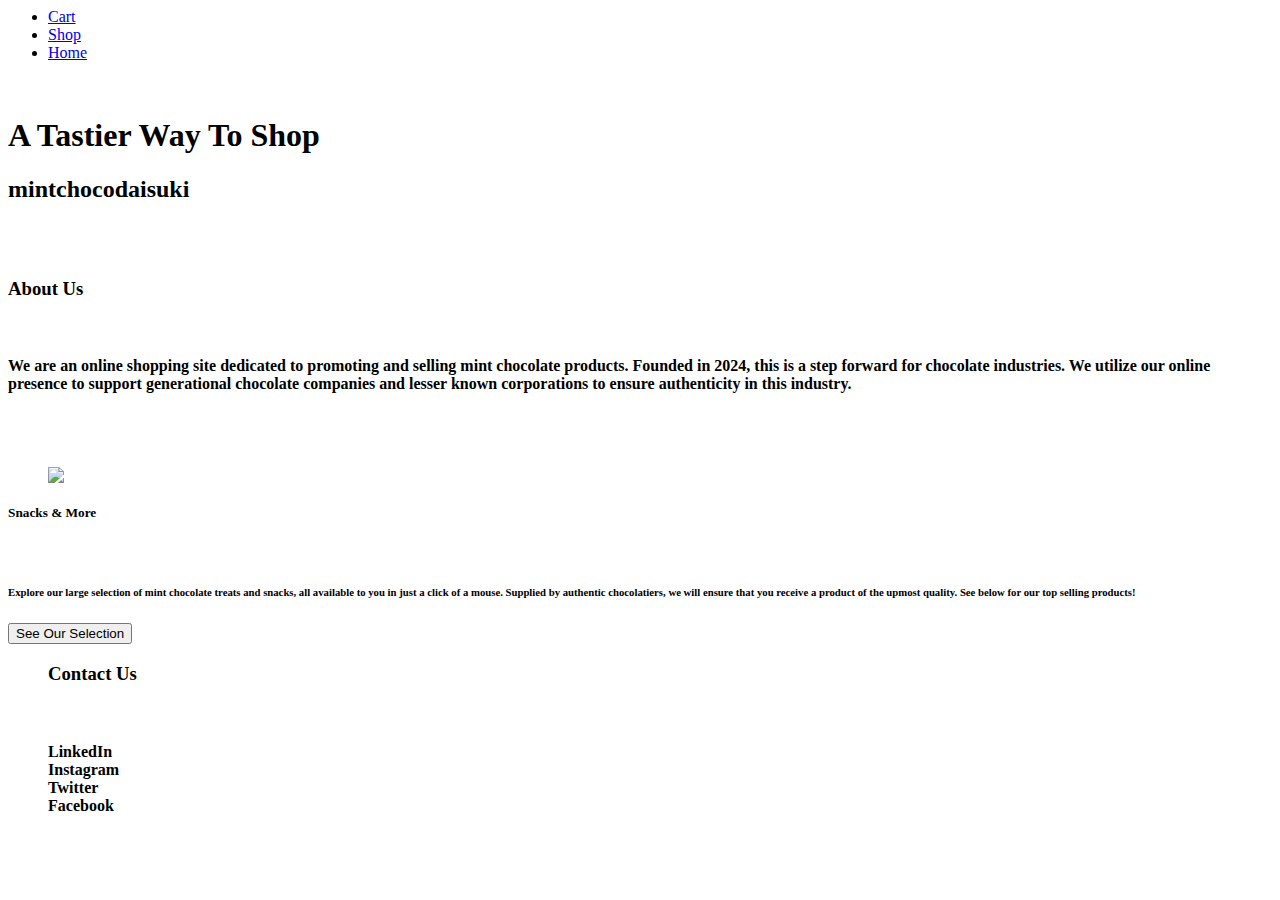
==== index.html @ b51930f7 "Create index.html" ====
<head>
  <title> mintchocodaisuki </title>
</head>
<body>
  <nav>
    <div class="img-one">
    <ul "class=navigationbar">
      <li> <a href="#"> Cart </a></li>
      <li> <a href="#"> Shop </a></li>
      <li> <a href="#"> Home </a></li>
    </ul>
    <br>
  <h1> A Tastier Way To Shop </h1>
  <h2> mintchocodaisuki </h2>
      <br>
  </nav>
    </div>
    <div class="img-two">
      <br>
      <div class="container">
              <h3> About Us </h3>
        <br>
      <h4> We are an online shopping site dedicated to promoting and selling mint chocolate products. Founded in 2024, this is a step forward for chocolate industries. We utilize our online presence to support generational chocolate companies and lesser known corporations to ensure authenticity in this industry. </h4>
        <br>
        </div>
      </div>
      <div class="img-three">
        <br>
        <figure><img src="https://i.postimg.cc/8cDdPHdM/mlllll.jpg">
        </figure>
<section> <h5> Snacks & More </h5>
          <br>
        <h6> Explore our large selection of mint chocolate treats and snacks, all available to you in just a click of a mouse. Supplied by authentic chocolatiers, we will ensure that you receive a product of the upmost quality. See below for our top selling products! </h6>
        </section>
          <button type="button">See Our Selection </button>
          <br>
      </div>
  <div class="img-four">
    <ul "class=contact">
         <h3> Contact Us </h3>
      <br>
      <h4> LinkedIn <br> Instagram <br> Twitter <br> Facebook </h4>
<br>
      <br>
    </div>
    </body>
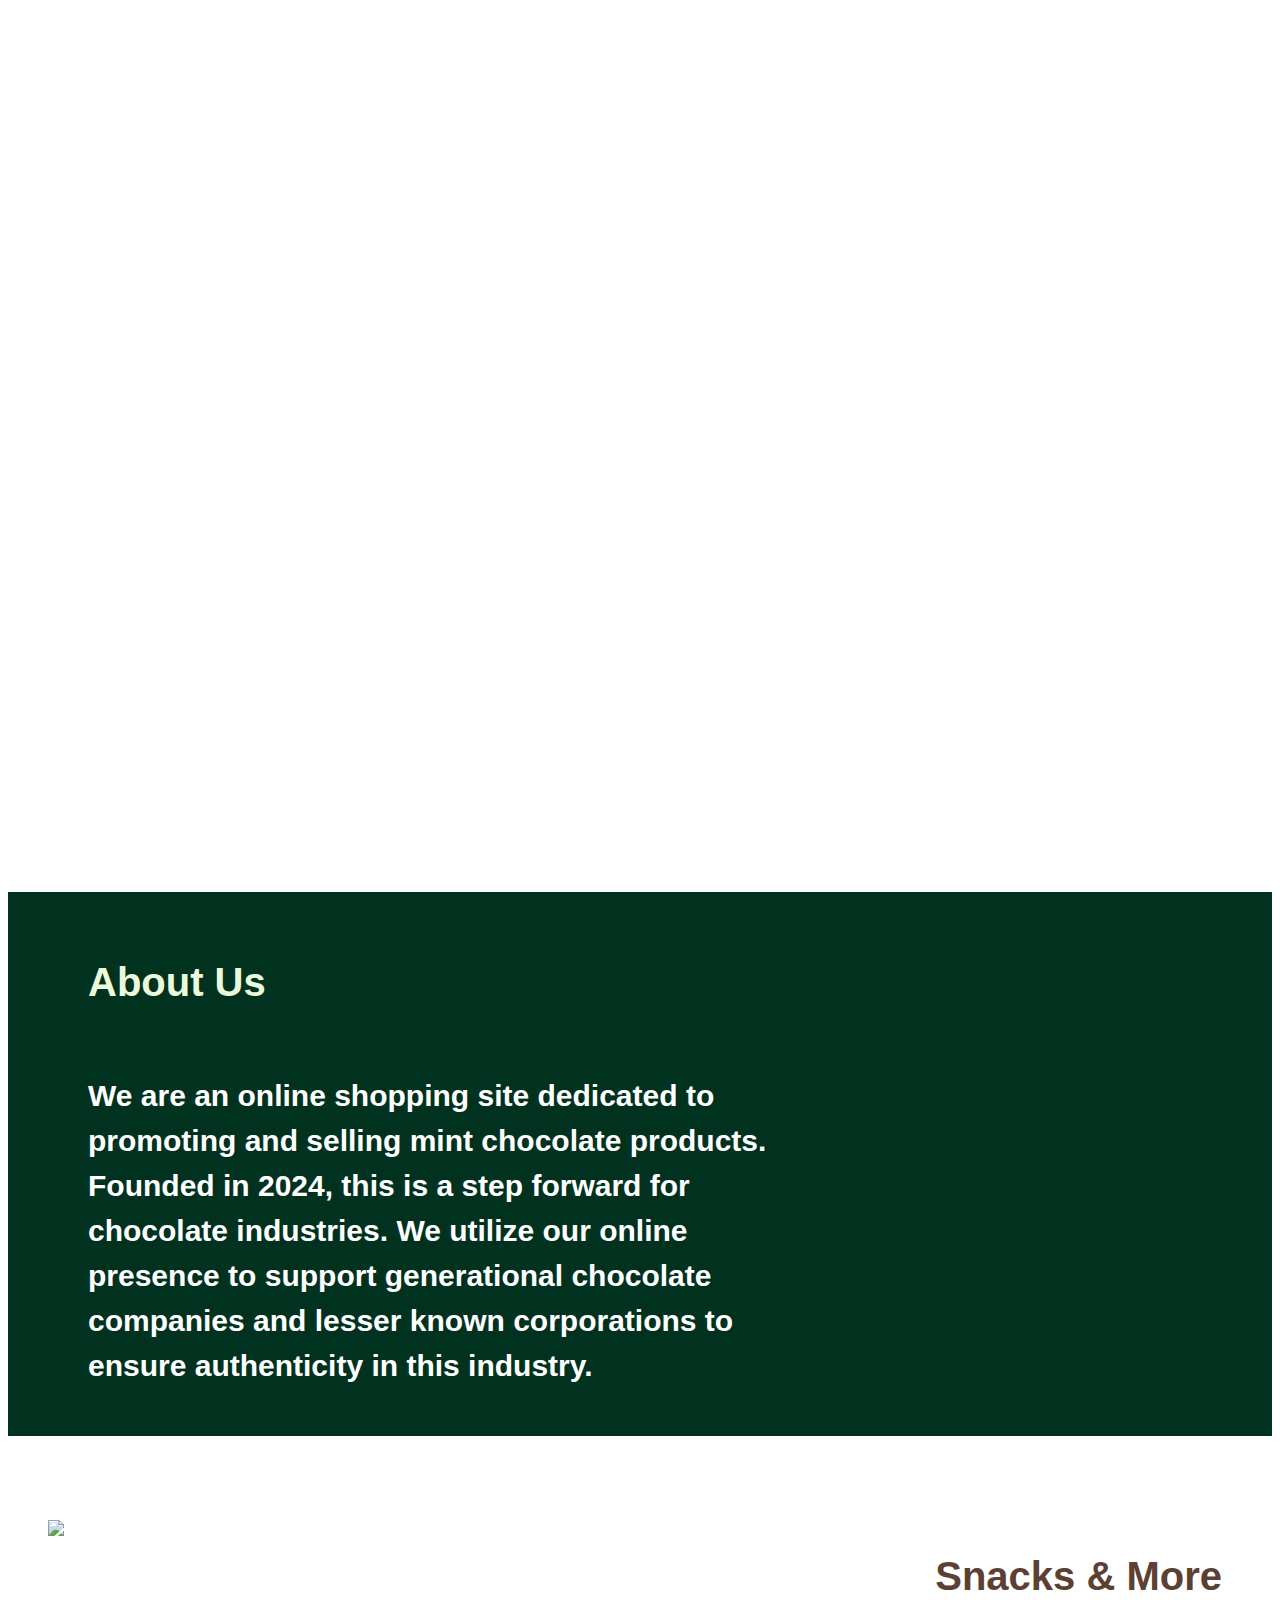
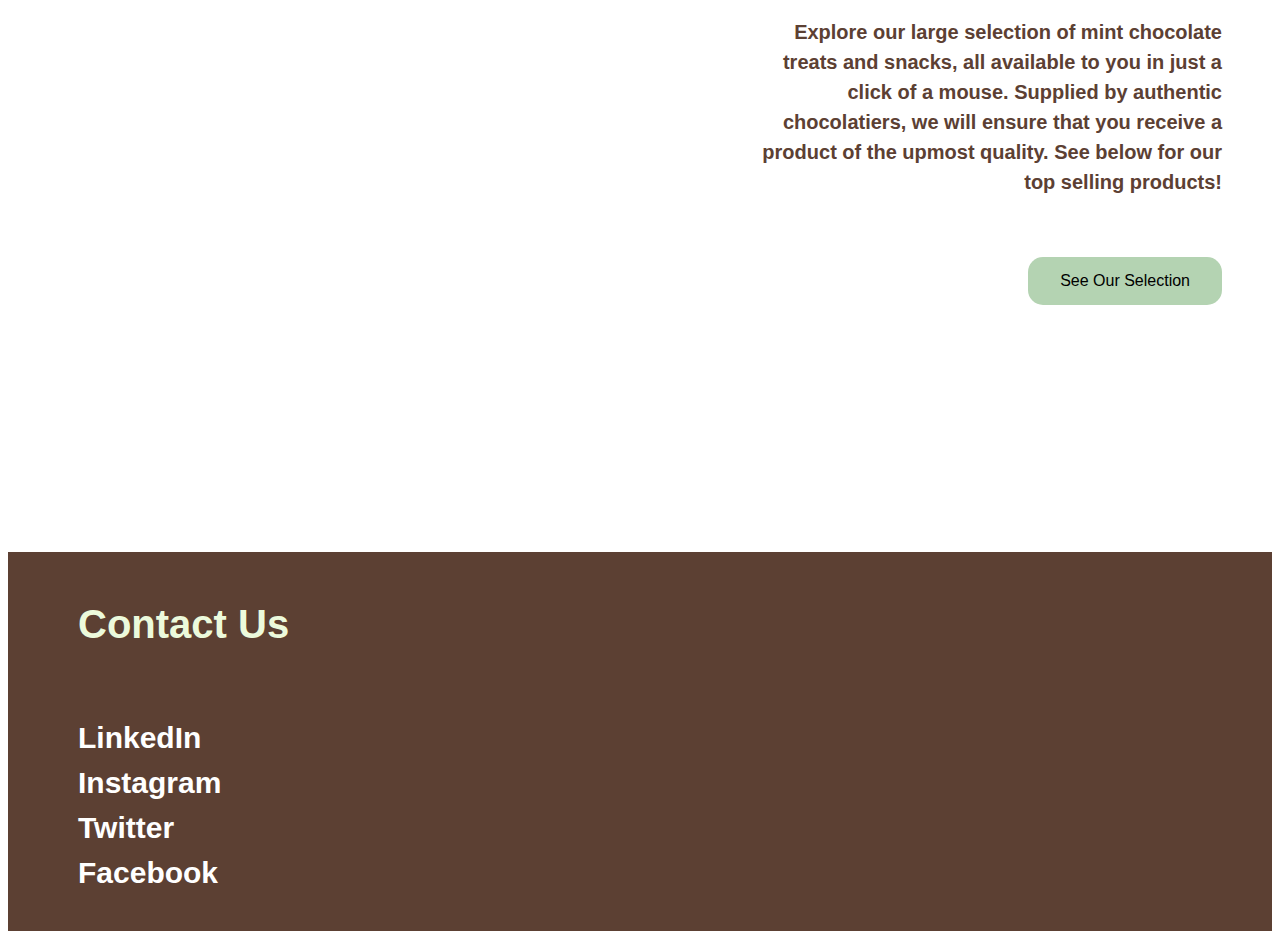
==== commit 867bdc2f: "Update index.html" ====
--- a/index.html
+++ b/index.html
@@ -1,3 +1,4 @@
+
 <head>
   <title> mintchocodaisuki </title>
 </head>
@@ -44,3 +45,4 @@
       <br>
     </div>
     </body>
+<link rel="stylesheet" type="text/css" href="index.css" />
--- a/index.css
+++ b/index.css
@@ -0,0 +1,153 @@
+.img-one {
+  background-image: url("https://i.postimg.cc/jd4pMp6k/mant-coco.jpg");
+  background-repeat: no-repeat;
+  background-size: 100%;
+   position: relative;
+    width:100%;
+    height:100%;
+    display:block;
+}
+
+.img-one {
+z-index: 1
+}
+
+ul li{
+  position: relative;
+  margin: 15px 20px;
+  list-style: none;
+  display: inline-block;
+  padding: 5px;
+  font-size: 20px;
+  font-family: arial;
+  font-weight: bold;
+}
+
+ul li a{
+  text-decoration: none;
+  cursor: pointer;
+  color: rgb(255,255,255)
+}
+
+ul li a:hover{
+  color: #C1E1C1;
+  background-color: transparent;
+}
+
+li {
+  float: right;
+}
+
+h1 {
+  font-family: arial;
+  text-align: left;
+  color: white;
+  font-size: 80px;
+  padding-left: 30px;
+  padding-top: 100px;
+  margin: 0;
+}
+
+h2 {
+  font-family: arial;
+  text-align: left;
+  color: white;
+  font-size: 30px;
+  padding-left: 30px;
+}
+
+.img-two{
+  background-color: #013220;
+  position: relative;
+}
+
+h3 {
+  font-family: arial;
+  text-align: left;
+  color: #ECFADC;
+  font-size: 40px;
+  padding-left: 30px;
+  padding-top: 50px;
+  margin: 0;
+}
+
+h4 {
+  font-family: arial;
+  text-align: left;
+  color: white;
+  font-size: 30px;
+  padding-left: 30px;
+  padding-top: 50;
+  margin: 0;
+  line-height: 150%
+}
+
+.container {
+  width:60%;
+  text-align:left; 
+  padding-left: 50px;
+  padding-bottom: 30px;
+}
+
+.img-three {
+  background-color: white;
+  position: relative;
+  width: 100%;
+  height: 650px;
+  padding-top: 50px;
+}
+
+h5 {
+  font-family: arial;
+  text-align: right;
+  color: #5C4033;
+  font-size: 40px;
+  padding-top: 50px;
+  margin: 0;
+}
+
+h6 {
+  font-family: arial;
+  text-align: right;
+  color: #5C4033;
+  font-size: 20px;
+  padding-left: 30px;
+  padding-bottom: 30px;
+  margin: 0;
+  line-height: 150%;
+}
+
+button {
+  background-color: #B4D3B2;
+  border: none;  
+  float: right;
+  padding: 15px 32px;
+  text-align: center;
+  display: inline-block;
+  font-size: 16px;
+  border-radius: 15px;
+  margin-right: 50px;
+}
+
+.img-four {
+  background-color: #5C4033;
+  position: relative;
+}
+
+li {
+  list-style-type: none;
+  display: inline-block 
+}
+
+section {
+    width:40%;
+  margin-left: auto; 
+  margin-right: 0;
+  padding-right: 50px;
+  padding-bottom: 30px;
+
+}
+
+figure {
+  float: left;
+}
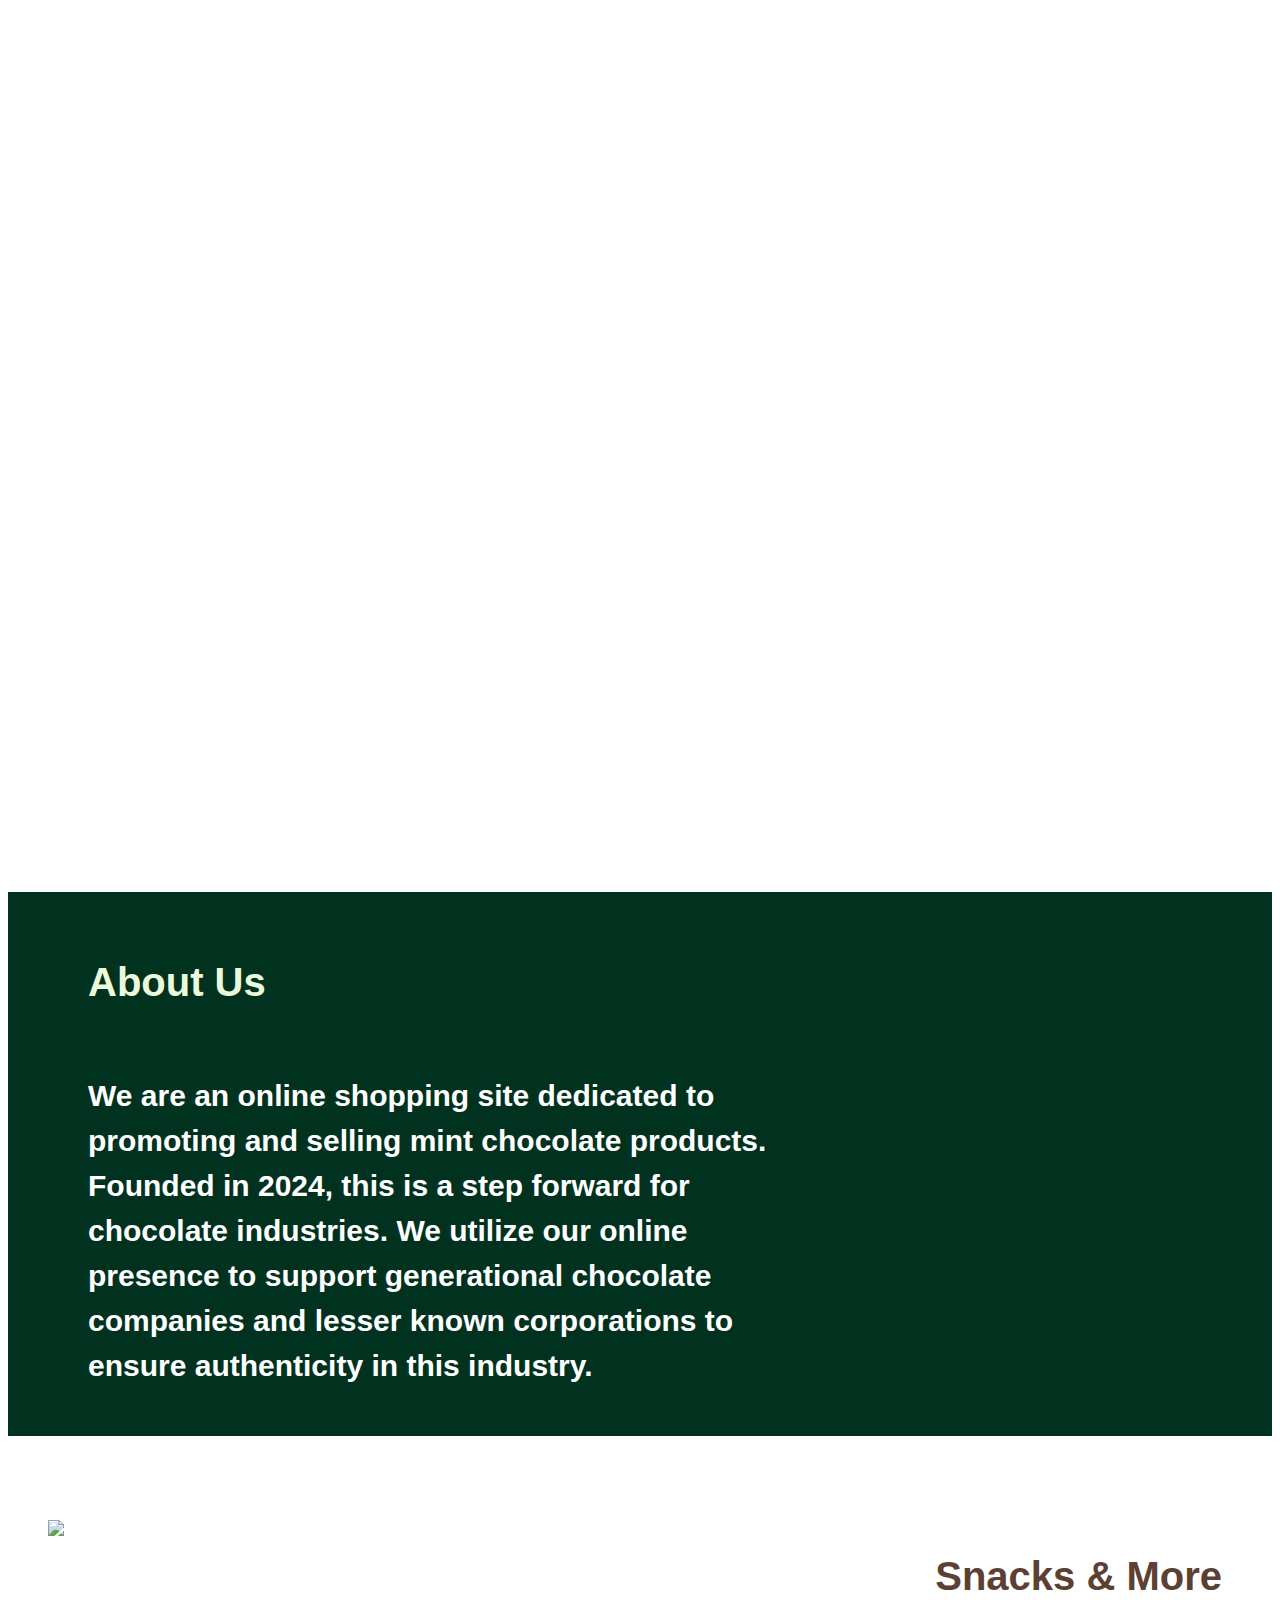
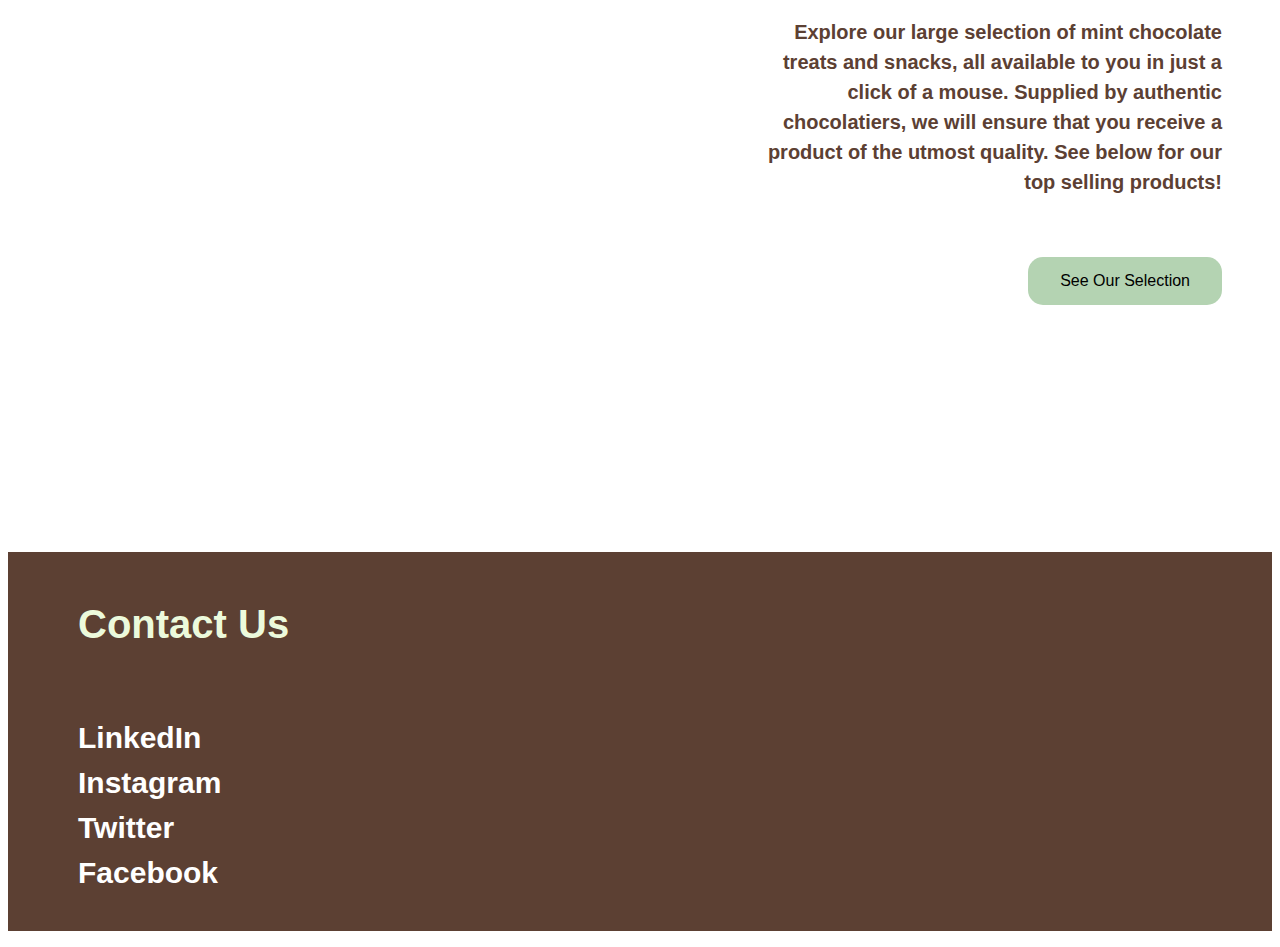
==== commit 631bfe50: "Update index.html" ====
--- a/index.html
+++ b/index.html
@@ -1,14 +1,17 @@
 
 <head>
   <title> mintchocodaisuki </title>
+  <meta name="handheldfriendly" content="true">
+  <meta name="mobileoptimized' content="240">
+  <meta name="viewport" content="width=device-width,initial-scale=1">
 </head>
 <body>
   <nav>
     <div class="img-one">
     <ul "class=navigationbar">
-      <li> <a href="#"> Cart </a></li>
-      <li> <a href="#"> Shop </a></li>
-      <li> <a href="#"> Home </a></li>
+      <li> <a href="https://tis.ac.jp/"> Cart </a></li>
+      <li> <a href="product.html"> Shop </a></li>
+      <li> <a href="index.html"> Home </a></li>
     </ul>
     <br>
   <h1> A Tastier Way To Shop </h1>
@@ -31,9 +34,11 @@
         </figure>
 <section> <h5> Snacks & More </h5>
           <br>
-        <h6> Explore our large selection of mint chocolate treats and snacks, all available to you in just a click of a mouse. Supplied by authentic chocolatiers, we will ensure that you receive a product of the upmost quality. See below for our top selling products! </h6>
+        <h6> Explore our large selection of mint chocolate treats and snacks, all available to you in just a click of a mouse. Supplied by authentic chocolatiers, we will ensure that you receive a product of the utmost quality. See below for our top selling products! </h6>
         </section>
+        <form action="product.html">
           <button type="button">See Our Selection </button>
+           </form>
           <br>
       </div>
   <div class="img-four">
